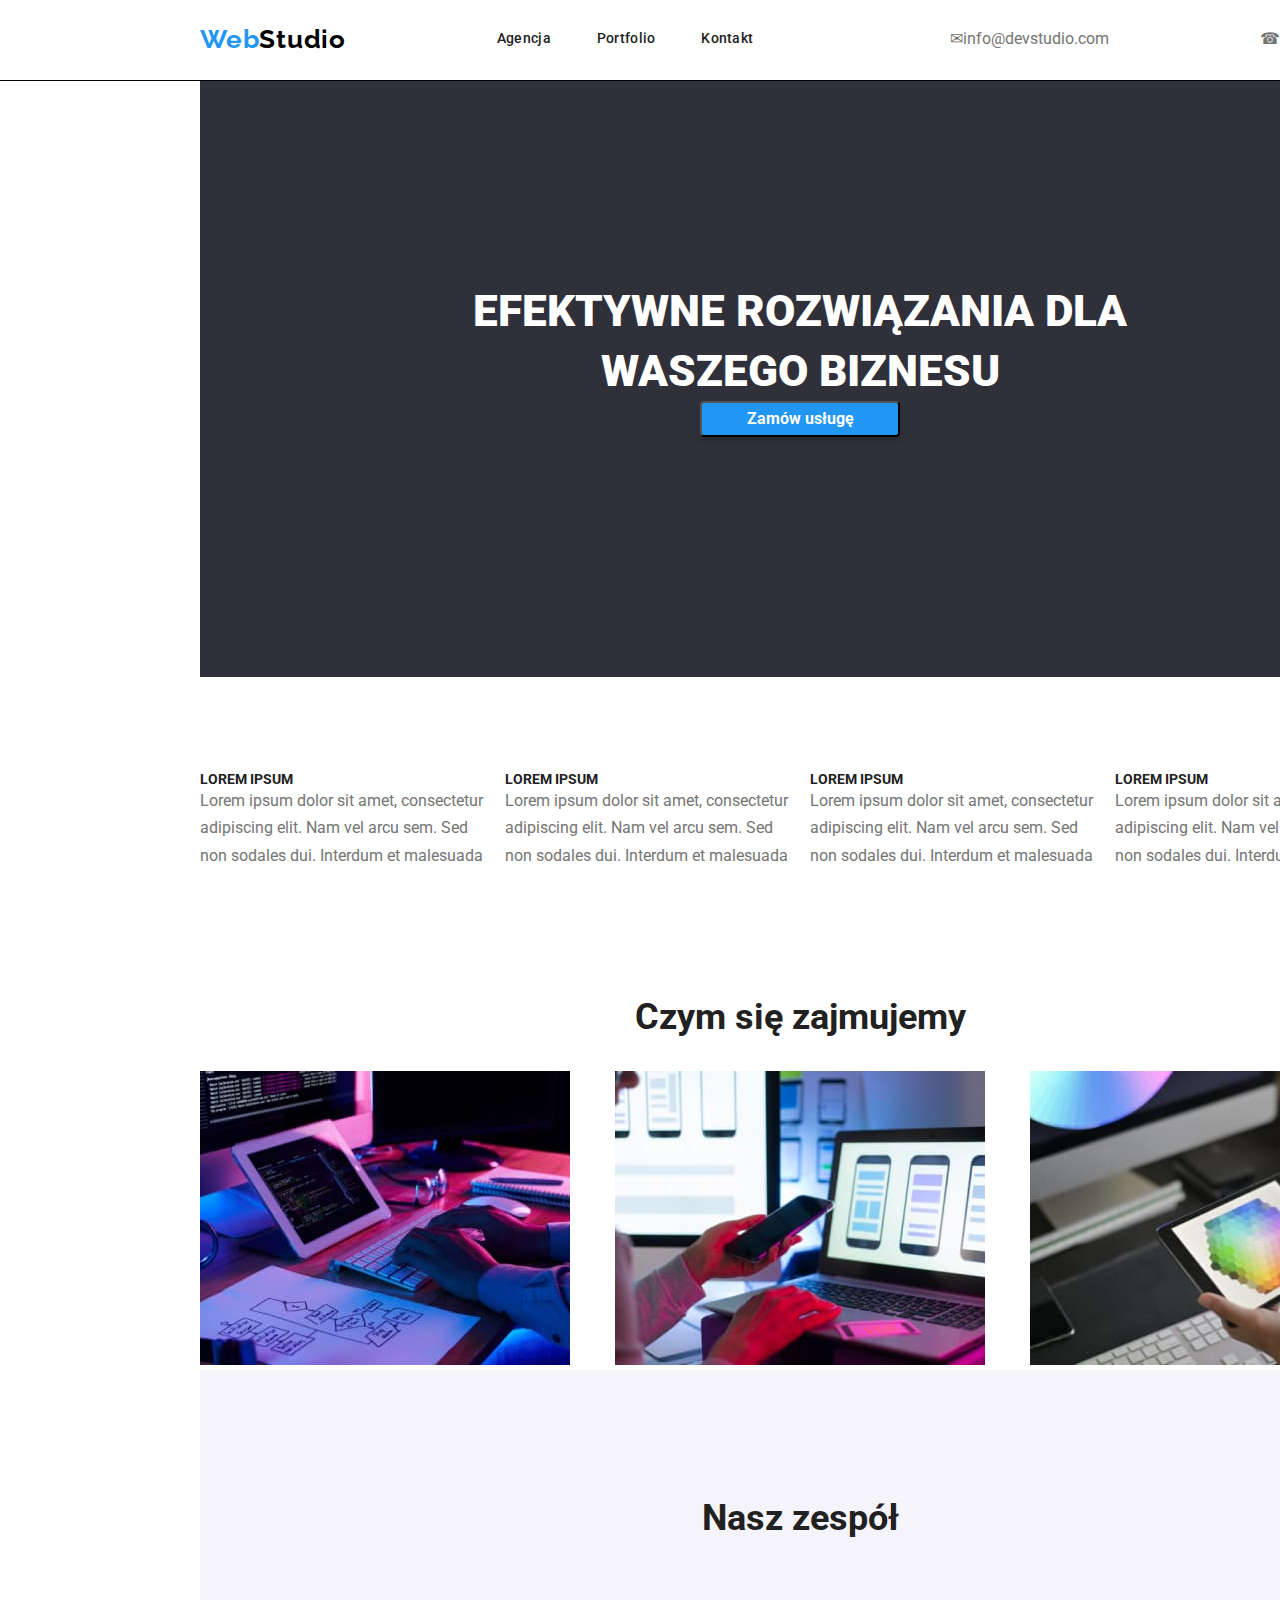
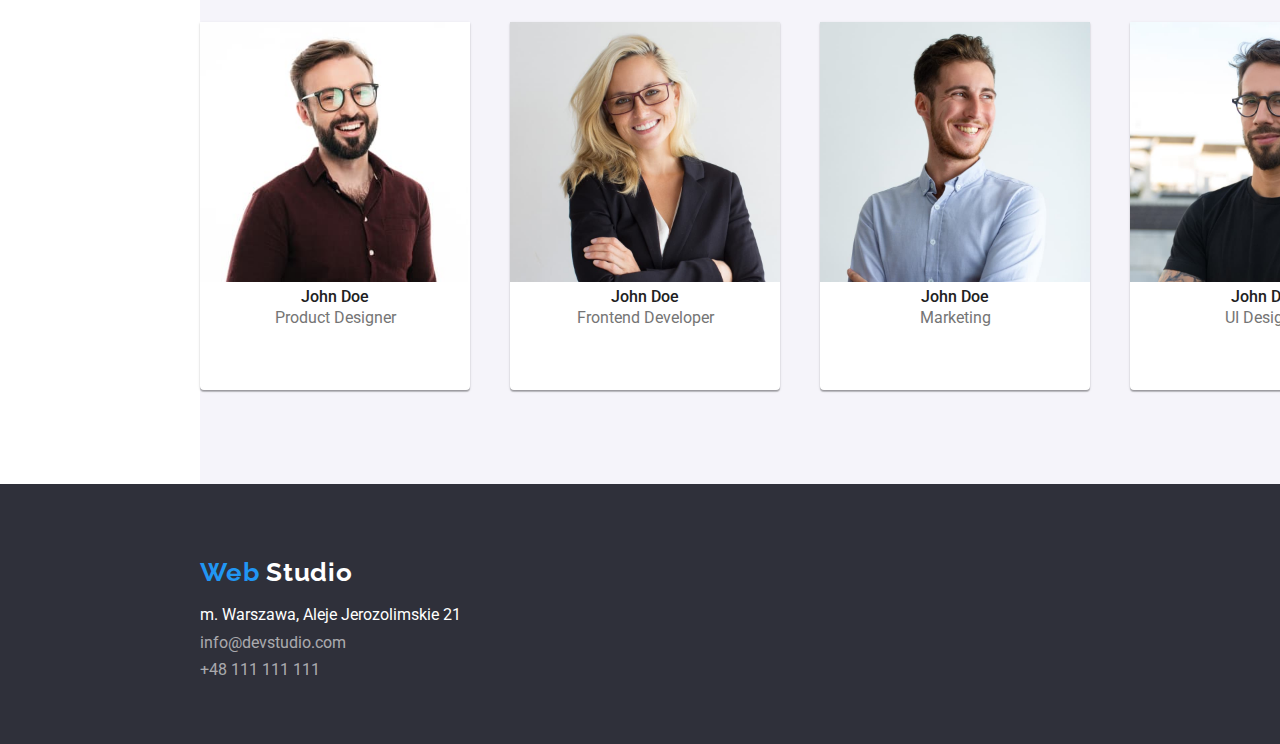
==== index.html @ b4005ed7 "Add files via upload" ====
<!DOCTYPE html>
<html lang="pl">
  <head>
    <meta charset="utf-8" />
    <title>Studio</title>
    <link rel="stylesheet" href="./css/modern-normalize.css" />
    <link rel="stylesheet" href="./css/styles2.css" />
    <link rel="preconnect" href="https://fonts.googleapis.com" />
    <link rel="preconnect" href="https://fonts.gstatic.com" crossorigin />
    <link
      href="https://fonts.googleapis.com/css2?family=Raleway:wght@700&family=Roboto:wght@400;500;700;900&display=swap"
      rel="stylesheet"
    />
  </head>
  <body>
    <header>
      <div class="header container">
        <ul>
          <li>
            <a class="logo" href="">Web<span>Studio</span></a>
          </li>
          <ul>
            <nav>
              <li><a href="">Agencja</a></li>
              <li><a href="./portfolio.html">Portfolio</a></li>
              <li><a href="">Kontakt</a></li>
            </nav>
          </ul>
          <li class="mailto">
            <a href="mailto:info@devstudio.com">&#9993;info@devstudio.com</a>
          </li>
          <li class="tel">
            <a href="tel:+48111111111">&#9742;+48 111 111 111</a>
          </li>
        </ul>
      </div>
    </header>

    <main>
      <div class="container">
        <section class="top-index">
          <h1 class="topic">EFEKTYWNE ROZWIĄZANIA DLA WASZEGO BIZNESU</h1>
          <button class="button" type="button">Zamów usługę</button>
        </section>

        <section class="text-info section">
          <ul>
            <li>
              <h2>LOREM IPSUM</h2>
              <p>
                Lorem ipsum dolor sit amet, consectetur adipiscing elit. Nam vel
                arcu sem. Sed non sodales dui. Interdum et malesuada
              </p>
            </li>
            <li>
              <h2>LOREM IPSUM</h2>
              <p>
                Lorem ipsum dolor sit amet, consectetur adipiscing elit. Nam vel
                arcu sem. Sed non sodales dui. Interdum et malesuada
              </p>
            </li>
            <li>
              <h2>LOREM IPSUM</h2>
              <p>
                Lorem ipsum dolor sit amet, consectetur adipiscing elit. Nam vel
                arcu sem. Sed non sodales dui. Interdum et malesuada
              </p>
            </li>
            <li>
              <h2>LOREM IPSUM</h2>
              <p>
                Lorem ipsum dolor sit amet, consectetur adipiscing elit. Nam vel
                arcu sem. Sed non sodales dui. Interdum et malesuada
              </p>
            </li>
          </ul>
        </section>

        <section class="occupation-index">
          <h2>Czym się zajmujemy</h2>
          <ul>
            <li>
              <img
                src="./images/background.jpg"
                alt="biurko z klawiatura"
                width="370"
                height="296"
              />
            </li>
            <li>
              <img
                src="./images/background2.jpg"
                alt="ekran z telefonem"
                width="370"
                height="296"
              />
            </li>
            <li>
              <img
                src="./images/tablet.jpg"
                alt="tablet"
                height="296"
                width="370"
              />
            </li>
          </ul>
        </section>
        <section class="team-index">
          <h2>Nasz zespół</h2>
          <ul>
            <li>
              <figure>
                <img
                  src="./images/productdesigner.jpg"
                  alt="productdesigner"
                  width="270"
                  height="260"
                />
                <figcaption>
                  <p class="name-index">John Doe</p>
                  <p class="job-index">Product Designer</p>
                </figcaption>
              </figure>
            </li>

            <li>
              <figure>
                <img
                  src="./images/developer.jpg"
                  alt="frontedndeveloper"
                  width="270"
                  height="260"
                />
                <figcaption>
                  <p class="name-index">John Doe</p>
                  <p class="job-index">Frontend Developer</p>
                </figcaption>
              </figure>
            </li>

            <li>
              <figure>
                <img
                  src="./images/marketing.jpg"
                  alt="marketing"
                  width="270"
                  height="260"
                />
                <figcaption>
                  <p class="name-index">John Doe</p>
                  <p class="job-index">Marketing</p>
                </figcaption>
              </figure>
            </li>

            <li>
              <figure>
                <img
                  src="./images/designer.jpg"
                  alt="designer"
                  width="270"
                  height="260"
                />
                <figcaption>
                  <p class="name-index">John Doe</p>
                  <p class="job-index">UI Designer</p>
                </figcaption>
              </figure>
            </li>
          </ul>
        </section>
      </div>
    </main>
    <footer>
      <div class="container footsy">
        <div class="logodown">
          <a href="">Web<span style="color: white"> Studio </span> </a>
        </div>
        <adress class="adressdown">
          m. Warszawa, Aleje Jerozolimskie 21
        </adress>
        <div class="mailto2">
          <a href="mailto:info@devstudio.com"> info@devstudio.com </a>
        </div>
        <div class="tele2">
          <a href="tel:+48111111111"> +48 111 111 111 </a>
        </div>

        <ul class="social">
          <li>
            <a href=""><img src="./images/iconmonstr-instagram-14-64.png" </a>
          </li>
          <li>
            <a href=""><img src="./images/iconmonstr-twitter-4-64.png" /> </a>
          </li>
          <li>
            <a href=""><img src="./images/iconmonstr-facebook-4-64.png" /> </a>
          </li>
          <li>
            <a href=""><img src="./images/iconmonstr-linkedin-3-64.png" /> </a>
          </li>
        </ul>
      </div>
    </footer>
  </body>
</html>
---- css/styles2.css ----
h1,
h2,
h3,
h4,
h5,
h6,
p,
ul,
figure {
	padding: 0;
	margin: 0;
}

body {
	width: 1600px;
	background-color: #ffffff;
	color: #212121;
	font-family: Roboto;
}

.container {
	width: 1200px;
	margin: auto;
}

header li,
ul {
	list-style: none;
	display: flex;
}
header nav {
	display: flex;
	align-items: center;
}
header a {
	text-decoration: none;
}

.footer a:hover {
	background-color: #2196f3;
}

header ul {
	justify-content: space-between;
}

header {
	padding: 24px 0px 25px;
	border-bottom: thin solid black;
}

.logo {
	font-family: Raleway;
	font-weight: 700;
	font-size: 26px;
	line-height: 1.19em;
	letter-spacing: 0.03em;
	color: #2196f3;
}
.logo:hover,
.logo span:hover {
	cursor: pointer;
}
.logo span {
	color: black;
}
header nav {
	font-weight: 500;
	font-size: 14px;
	line-height: 1.14em;
	letter-spacing: 0.02em;
}
header nav a:hover {
	background-color: #2196f3;
}
header nav a {
	color: rgba(31, 31, 31, 1);
	padding-right: 46px;
}

.mailto .tel {
	font-weight: 500;
	font-size: 14px;
	line-height: 1.14em;
	letter-spacing: 0.02em;
}

.mailto a,
.tel a {
	color: #757575;
	display: flex;
	align-items: center;
}

.mailto a:hover,
.tel a:hover {
	background-color: #2196f3;
	cursor: pointer;
}

.button:hover,
.button2:hover {
	background-color: #2196f3;
	cursor: pointer;
}

.top-index {
	background-color: #2f303a;
	padding: 200px 0px 240px;
	display: flex;
	flex-direction: column;
	align-items: center;
	text-align: center;
}

.top-index h1 {
	font-weight: 900;
	font-size: 44px;
	line-height: 1.364em;
	text-transform: uppercase;
	color: #ffffff;
}

.button {
	font-size: 16px;
	font-weight: 700;
	line-height: 1.875em;
	border-radius: 4px;
	background-color: #2196f3;
	box-shadow: 0px 4px 4px rgba(0, 0, 0, 0.15);
	color: #ffffff;
	line-height: 1.875em;
	align-items: center;
	text-align: center;
	width: 200px;
}

.text-info {
	display: flex;
	justify-content: space-around;
}

.text-info h2 {
	font-weight: 700;
	font-size: 14px;
	line-height: 1.143em;
	text-transform: uppercase;
	color: #212121;
}
.text-info p {
	color: #757575;
	line-height: 1.716em;
	width: 290px;
	margin-right: 15px;
}

.section {
	padding: 94px 0px;
}

.occupation-index ul {
	display: flex;
	flex-direction: row;
	justify-content: space-between;
}
.occupation-index h2 {
	font-weight: 700;
	font-size: 36px;
	line-height: 3em;
	text-align: center;
	color: #212121;
}
.occupation-index img {
	width: 370px;
	height: 294px;
}

.team-index {
	text-align: center;
	background: #f5f4fa;
	padding-bottom: 94px;
}

.team-index h2 {
	padding-top: 94px;
	padding-bottom: 50px;
	font-weight: 700;
	font-size: 36px;
	line-height: 3em;
	color: #212121;
}
.team-index img {
	width: 270px;
	height: 260px;
	border-radius: 0px;
}

.team-index ul {
	display: flex;
	flex-direction: row;
	justify-content: space-between;
}

.team-index figure {
	background: #ffffff;
	box-shadow: 0px 1px 3px rgba(0, 0, 0, 0.12), 0px 1px 1px rgba(0, 0, 0, 0.14),
		0px 2px 1px rgba(0, 0, 0, 0.2);
	border-radius: 0px 0px 4px 4px;
	height: 368px;
}

.name-index {
	font-weight: 500;
	font-size: 16px;
	line-height: 1.357em;
	text-align: center;
	color: #212121;
}
.job-index {
	font-size: 16px;
	line-height: 1.188em;
	text-align: center;
	color: #757575;
}

footer {
	background-color: #2f303a;
	padding: 60px 0px;
}
.logodown a {
	color: #2196f3;
	font-family: Raleway;
	font-weight: 700;
	font-size: 26px;
	line-height: 2.214em;
	letter-spacing: 0.03em;
	text-decoration: none;
}

.mailto2 a {
	color: rgba(255, 255, 255, 0.6);
	text-decoration: none;
	line-height: 1.714em;
}

.tele2 a {
	color: rgba(255, 255, 255, 0.6);
	text-decoration: none;
	line-height: 1.714em;
}
.adressdown {
	color: white;
	line-height: 1.714em;
}
.social img {
	width: 46px;
	height: 46px;
}
footer h2 {
	font-weight: 700;
	font-size: 14px;
	line-height: 1.14em;
	letter-spacing: 0.03em;
	text-transform: uppercase;
	color: #ffffff;
}

footer ul {
	display: none;
}

.button2 {
	border-radius: 4px;
	background: #f5f4fa;
	margin-right: 8px;
	font-weight: 500;
	font-size: 16px;
	line-height: 1.625em;
	text-align: center;
	letter-spacing: 0.03em;
	color: rgba(38, 38, 38, 1);
	border: none;
	padding: 6px 22px;
}

.menu {
	justify-content: center;
	padding: 94px 0px 50px;
}

.card-set {
	display: flex;
	flex-wrap: wrap;

	justify-content: space-around;
}

a {
	text-decoration: none;
}

.titles {
	font-weight: 700;
	font-size: 18px;
	letter-spacing: 0.06em;
}
.titles a {
	color: #212121;
}
.description {
	font-size: 16px;
	line-height: 1.375em;
	letter-spacing: 0, 03em;
}
.description a {
	color: #757575;
}
.card-set figure {
	width: 370px;
	height: 404px;
	background: #ffffff;
	border: 1px solid rgba(238, 238, 238, 1);
	box-shadow: 0px 1px 1px rgba(0, 0, 0, 0.12), 0px 4px 4px rgba(0, 0, 0, 0.06),
		1px 4px 6px rgba(0, 0, 0, 0.16);
	margin-bottom: 30px;
}

.card-set img {
	width: 370px;
	height: 294px;
}

.card-set figcaption {
	padding: 20px 24px;
}

.topic {
	width: 696px;
}
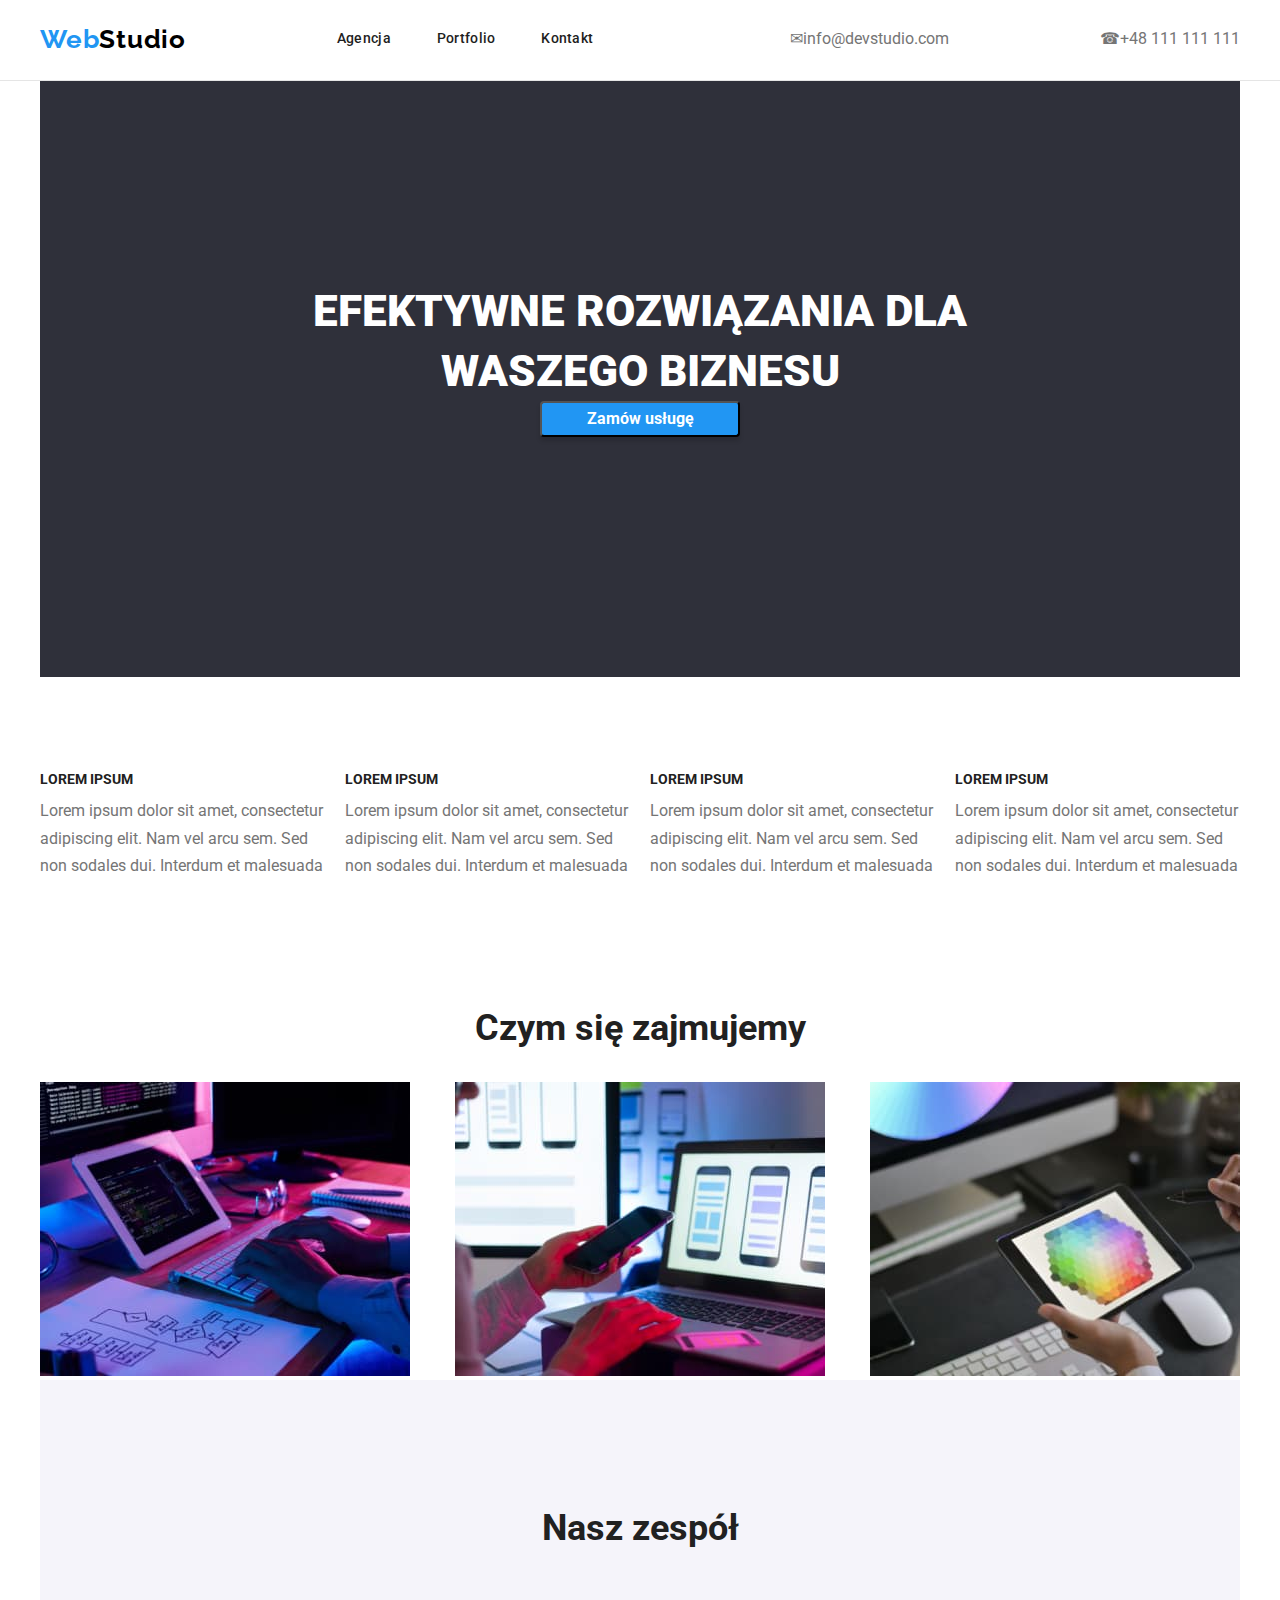
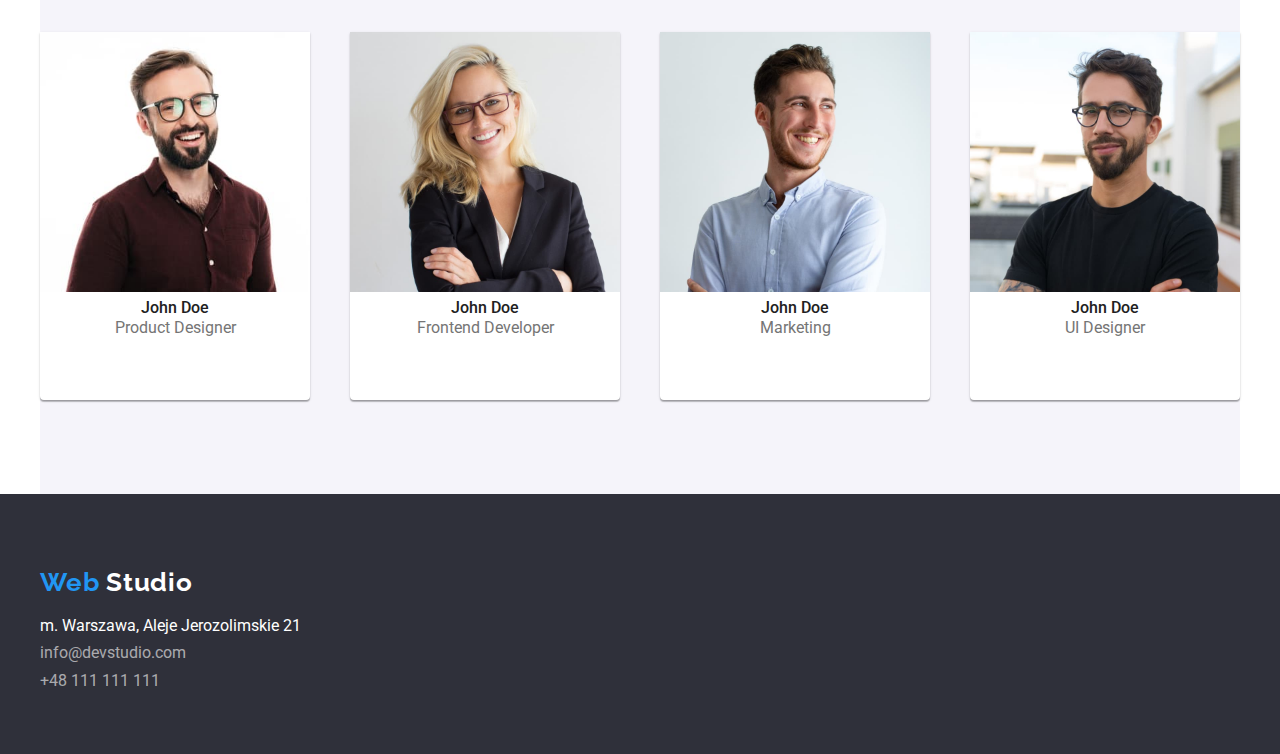
==== commit 0e3e973c: "update hw3" ====
--- a/index.html
+++ b/index.html
@@ -42,7 +42,9 @@
           <h1 class="topic">EFEKTYWNE ROZWIĄZANIA DLA WASZEGO BIZNESU</h1>
           <button class="button" type="button">Zamów usługę</button>
         </section>
-
+      </div>
+
+      <div class="container">
         <section class="text-info section">
           <ul>
             <li>
@@ -75,7 +77,9 @@
             </li>
           </ul>
         </section>
-
+      </div>
+
+      <div class="container">
         <section class="occupation-index">
           <h2>Czym się zajmujemy</h2>
           <ul>
@@ -105,7 +109,10 @@
             </li>
           </ul>
         </section>
-        <section class="team-index">
+      </div>
+
+      <div class="container">
+        <section class="container team-index">
           <h2>Nasz zespół</h2>
           <ul>
             <li>
--- a/css/styles2.css
+++ b/css/styles2.css
@@ -7,333 +7,333 @@
 p,
 ul,
 figure {
-	padding: 0;
-	margin: 0;
+  padding: 0;
+  margin: 0;
 }
 
 body {
-	width: 1600px;
-	background-color: #ffffff;
-	color: #212121;
-	font-family: Roboto;
+  max-width:1600px;
+  background-color: #ffffff;
+  color: #212121;
+  font-family: Roboto;
 }
 
 .container {
-	width: 1200px;
-	margin: auto;
+  max-width:1200px;
+  margin: auto;
 }
 
 header li,
 ul {
-	list-style: none;
-	display: flex;
+  list-style: none;
+  display: flex;
 }
 header nav {
-	display: flex;
-	align-items: center;
+  display: flex;
+  align-items: center;
 }
 header a {
-	text-decoration: none;
+  text-decoration: none;
 }
 
 .footer a:hover {
-	background-color: #2196f3;
+  background-color: #2196f3;
 }
 
 header ul {
-	justify-content: space-between;
+  justify-content: space-between;
 }
 
 header {
-	padding: 24px 0px 25px;
-	border-bottom: thin solid black;
+  padding: 24px 0px 25px;
+  border-bottom: thin solid #e5e5e5;
 }
 
 .logo {
-	font-family: Raleway;
-	font-weight: 700;
-	font-size: 26px;
-	line-height: 1.19em;
-	letter-spacing: 0.03em;
-	color: #2196f3;
+  font-family: Raleway;
+  font-weight: 700;
+  font-size: 26px;
+  line-height: 1.19em;
+  letter-spacing: 0.03em;
+  color: #2196f3;
 }
 .logo:hover,
 .logo span:hover {
-	cursor: pointer;
+  cursor: pointer;
 }
 .logo span {
-	color: black;
+  color: black;
 }
 header nav {
-	font-weight: 500;
-	font-size: 14px;
-	line-height: 1.14em;
-	letter-spacing: 0.02em;
+  font-weight: 500;
+  font-size: 14px;
+  line-height: 1.14em;
+  letter-spacing: 0.02em;
 }
 header nav a:hover {
-	background-color: #2196f3;
+  color: #2196f3;
 }
 header nav a {
-	color: rgba(31, 31, 31, 1);
-	padding-right: 46px;
+  color: rgba(31, 31, 31, 1);
+  padding-right: 46px;
 }
 
 .mailto .tel {
-	font-weight: 500;
-	font-size: 14px;
-	line-height: 1.14em;
-	letter-spacing: 0.02em;
+  font-weight: 500;
+  font-size: 14px;
+  line-height: 1.14em;
+  letter-spacing: 0.02em;
 }
 
 .mailto a,
 .tel a {
-	color: #757575;
-	display: flex;
-	align-items: center;
+  color: #757575;
+  display: flex;
+  align-items: center;
 }
 
 .mailto a:hover,
 .tel a:hover {
-	background-color: #2196f3;
-	cursor: pointer;
+  color: #2196f3;
+  cursor: pointer;
 }
 
 .button:hover,
 .button2:hover {
-	background-color: #2196f3;
-	cursor: pointer;
+  background-color: #2196f3;
+  cursor: pointer;
+  color: #ffffff;
 }
 
 .top-index {
-	background-color: #2f303a;
-	padding: 200px 0px 240px;
-	display: flex;
-	flex-direction: column;
-	align-items: center;
-	text-align: center;
+  background-color: #2f303a;
+  padding: 200px 0px 240px;
+  display: flex;
+  flex-direction: column;
+  align-items: center;
+  text-align: center;
 }
 
 .top-index h1 {
-	font-weight: 900;
-	font-size: 44px;
-	line-height: 1.364em;
-	text-transform: uppercase;
-	color: #ffffff;
+  font-weight: 900;
+  font-size: 44px;
+  line-height: 1.364em;
+  text-transform: uppercase;
+  color: #ffffff;
 }
 
 .button {
-	font-size: 16px;
-	font-weight: 700;
-	line-height: 1.875em;
-	border-radius: 4px;
-	background-color: #2196f3;
-	box-shadow: 0px 4px 4px rgba(0, 0, 0, 0.15);
-	color: #ffffff;
-	line-height: 1.875em;
-	align-items: center;
-	text-align: center;
-	width: 200px;
+  font-size: 16px;
+  font-weight: 700;
+  line-height: 1.875em;
+  border-radius: 4px;
+  background-color: #2196f3;
+  box-shadow: 0px 4px 4px rgba(0, 0, 0, 0.15);
+  color: #ffffff;
+  line-height: 1.875em;
+  align-items: center;
+  text-align: center;
+  width: 200px;
 }
 
 .text-info {
-	display: flex;
-	justify-content: space-around;
+  display: flex;
+  justify-content:space-between;
 }
 
 .text-info h2 {
-	font-weight: 700;
-	font-size: 14px;
-	line-height: 1.143em;
-	text-transform: uppercase;
-	color: #212121;
+  font-weight: 700;
+  font-size: 14px;
+  line-height: 1.172em;
+  text-transform: uppercase;
+  color: #212121;
+  padding-bottom: 10px;
 }
 .text-info p {
-	color: #757575;
-	line-height: 1.716em;
-	width: 290px;
-	margin-right: 15px;
+  color: #757575;
+  line-height: 1.716em;
+  width: 290px;
+  margin-right: 15px;
 }
 
 .section {
-	padding: 94px 0px;
+  padding: 94px 0px;
 }
 
 .occupation-index ul {
-	display: flex;
-	flex-direction: row;
-	justify-content: space-between;
+  display: flex;
+  flex-direction: row;
+  justify-content: space-between;
 }
 .occupation-index h2 {
-	font-weight: 700;
-	font-size: 36px;
-	line-height: 3em;
-	text-align: center;
-	color: #212121;
+  font-weight: 700;
+  font-size: 36px;
+  line-height: 3em;
+  text-align: center;
+  color: #212121;
 }
 .occupation-index img {
-	width: 370px;
-	height: 294px;
+  width: 370px;
+  height: 294px;
 }
 
 .team-index {
-	text-align: center;
-	background: #f5f4fa;
-	padding-bottom: 94px;
+  text-align: center;
+  background: #f5f4fa;
+  padding-bottom: 94px;
 }
 
 .team-index h2 {
-	padding-top: 94px;
-	padding-bottom: 50px;
-	font-weight: 700;
-	font-size: 36px;
-	line-height: 3em;
-	color: #212121;
+  padding-top: 94px;
+  padding-bottom: 50px;
+  font-weight: 700;
+  font-size: 36px;
+  line-height: 3em;
+  color: #212121;
 }
 .team-index img {
-	width: 270px;
-	height: 260px;
-	border-radius: 0px;
+  width: 270px;
+  height: 260px;
+  border-radius: 0px;
 }
 
 .team-index ul {
-	display: flex;
-	flex-direction: row;
-	justify-content: space-between;
+  display: flex;
+  flex-direction: row;
+  justify-content: space-between;
 }
 
 .team-index figure {
-	background: #ffffff;
-	box-shadow: 0px 1px 3px rgba(0, 0, 0, 0.12), 0px 1px 1px rgba(0, 0, 0, 0.14),
-		0px 2px 1px rgba(0, 0, 0, 0.2);
-	border-radius: 0px 0px 4px 4px;
-	height: 368px;
+  background: #ffffff;
+  box-shadow: 0px 1px 3px rgba(0, 0, 0, 0.12), 0px 1px 1px rgba(0, 0, 0, 0.14),
+    0px 2px 1px rgba(0, 0, 0, 0.2);
+  border-radius: 0px 0px 4px 4px;
+  height: 368px;
 }
 
 .name-index {
-	font-weight: 500;
-	font-size: 16px;
-	line-height: 1.357em;
-	text-align: center;
-	color: #212121;
+  font-weight: 500;
+  font-size: 16px;
+  line-height: 1.357em;
+  text-align: center;
+  color: #212121;
 }
 .job-index {
-	font-size: 16px;
-	line-height: 1.188em;
-	text-align: center;
-	color: #757575;
+  font-size: 16px;
+  line-height: 1.188em;
+  text-align: center;
+  color: #757575;
 }
 
 footer {
-	background-color: #2f303a;
-	padding: 60px 0px;
+  background-color: #2f303a;
+  padding: 60px 0px;
 }
 .logodown a {
-	color: #2196f3;
-	font-family: Raleway;
-	font-weight: 700;
-	font-size: 26px;
-	line-height: 2.214em;
-	letter-spacing: 0.03em;
-	text-decoration: none;
+  color: #2196f3;
+  font-family: Raleway;
+  font-weight: 700;
+  font-size: 26px;
+  line-height: 2.214em;
+  letter-spacing: 0.03em;
+  text-decoration: none;
 }
 
 .mailto2 a {
-	color: rgba(255, 255, 255, 0.6);
-	text-decoration: none;
-	line-height: 1.714em;
+  color: rgba(255, 255, 255, 0.6);
+  text-decoration: none;
+  line-height: 1.714em;
 }
 
 .tele2 a {
-	color: rgba(255, 255, 255, 0.6);
-	text-decoration: none;
-	line-height: 1.714em;
+  color: rgba(255, 255, 255, 0.6);
+  text-decoration: none;
+  line-height: 1.714em;
 }
 .adressdown {
-	color: white;
-	line-height: 1.714em;
+  color: white;
+  line-height: 1.714em;
 }
 .social img {
-	width: 46px;
-	height: 46px;
+  width: 46px;
+  height: 46px;
 }
 footer h2 {
-	font-weight: 700;
-	font-size: 14px;
-	line-height: 1.14em;
-	letter-spacing: 0.03em;
-	text-transform: uppercase;
-	color: #ffffff;
+  font-weight: 700;
+  font-size: 14px;
+  line-height: 1.14em;
+  letter-spacing: 0.03em;
+  text-transform: uppercase;
+  color: #ffffff;
 }
 
 footer ul {
-	display: none;
+  display: none;
 }
 
 .button2 {
-	border-radius: 4px;
-	background: #f5f4fa;
-	margin-right: 8px;
-	font-weight: 500;
-	font-size: 16px;
-	line-height: 1.625em;
-	text-align: center;
-	letter-spacing: 0.03em;
-	color: rgba(38, 38, 38, 1);
-	border: none;
-	padding: 6px 22px;
+  border-radius: 4px;
+  background: #f5f4fa;
+  margin-right: 8px;
+  font-weight: 500;
+  font-size: 16px;
+  line-height: 1.625em;
+  text-align: center;
+  letter-spacing: 0.03em;
+  color: rgba(38, 38, 38, 1);
+  border: none;
+  padding: 6px 22px;
 }
 
 .menu {
-	justify-content: center;
-	padding: 94px 0px 50px;
+  justify-content: center;
+  padding: 94px 0px 50px;
 }
 
 .card-set {
-	display: flex;
-	flex-wrap: wrap;
-
-	justify-content: space-around;
+  display: flex;
+  flex-wrap: wrap;
+
+  justify-content: space-around;
 }
 
 a {
-	text-decoration: none;
+  text-decoration: none;
 }
 
 .titles {
-	font-weight: 700;
-	font-size: 18px;
-	letter-spacing: 0.06em;
+  font-weight: 700;
+  font-size: 18px;
+  letter-spacing: 0.06em;
 }
 .titles a {
-	color: #212121;
+  color: #212121;
 }
 .description {
-	font-size: 16px;
-	line-height: 1.375em;
-	letter-spacing: 0, 03em;
+  font-size: 16px;
+  line-height: 1.375em;
+  letter-spacing: 0, 03em;
 }
 .description a {
-	color: #757575;
+  color: #757575;
 }
 .card-set figure {
-	width: 370px;
-	height: 404px;
-	background: #ffffff;
-	border: 1px solid rgba(238, 238, 238, 1);
-	box-shadow: 0px 1px 1px rgba(0, 0, 0, 0.12), 0px 4px 4px rgba(0, 0, 0, 0.06),
-		1px 4px 6px rgba(0, 0, 0, 0.16);
-	margin-bottom: 30px;
+  width: 370px;
+  height: 404px;
+  background: #ffffff;
+  border: 1px solid rgba(238, 238, 238, 1);
+  margin-bottom: 30px;
 }
 
 .card-set img {
-	width: 370px;
-	height: 294px;
+  width: 370px;
+  height: 294px;
 }
 
 .card-set figcaption {
-	padding: 20px 24px;
+  padding: 20px 24px;
 }
 
 .topic {
-	width: 696px;
-}
+  width: 696px;
+}
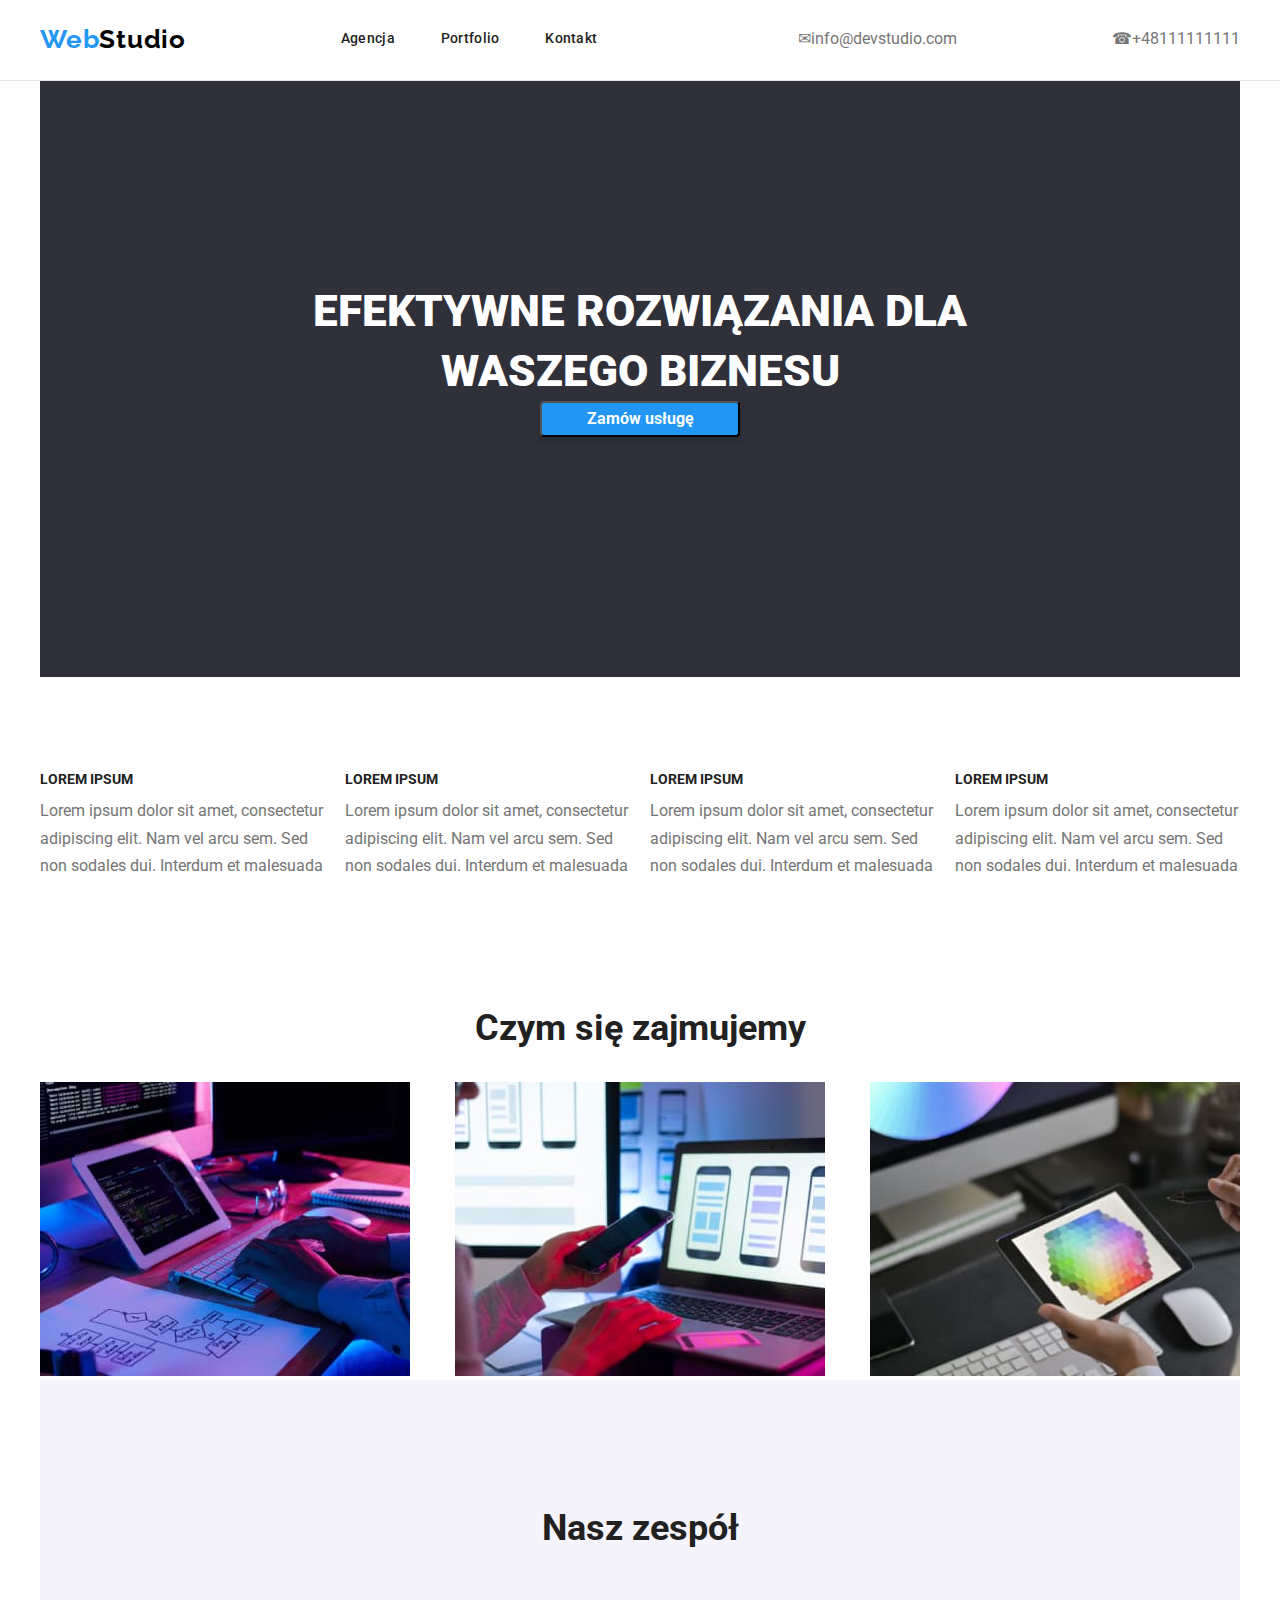
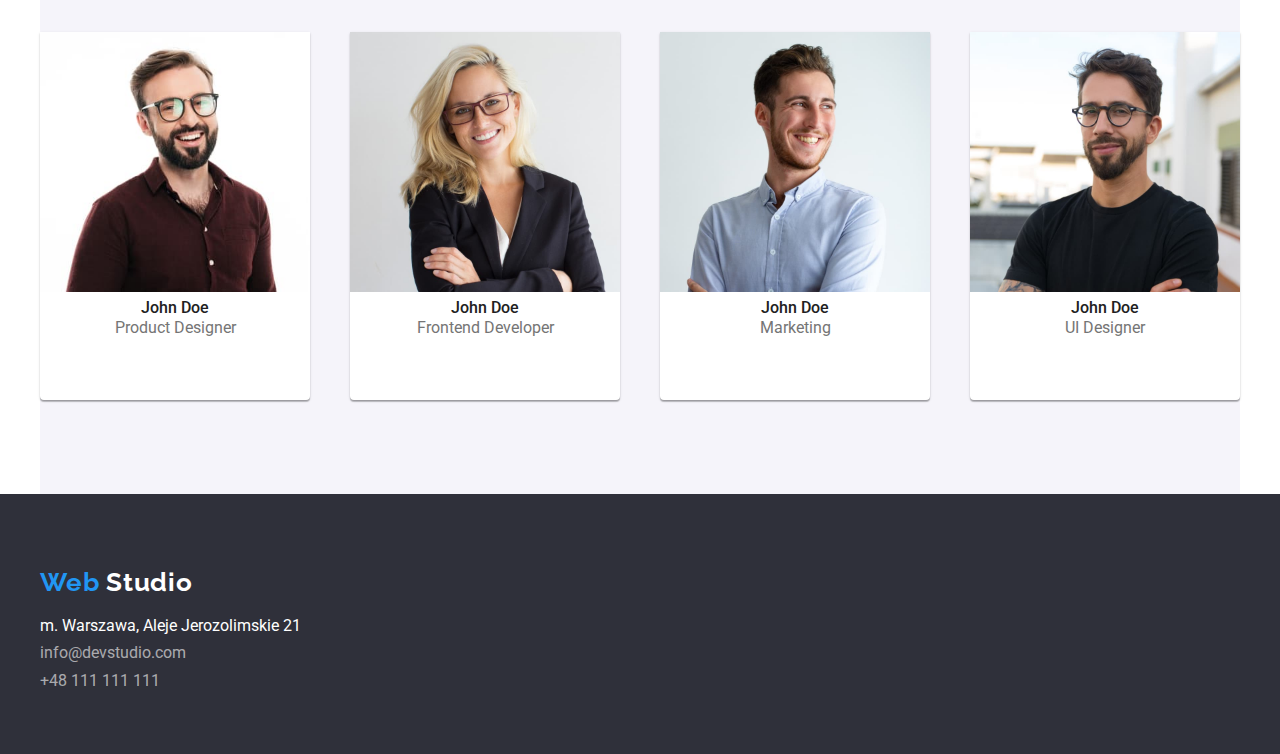
==== commit d85ab23b: "update hw3" ====
--- a/index.html
+++ b/index.html
@@ -30,7 +30,7 @@
             <a href="mailto:info@devstudio.com">&#9993;info@devstudio.com</a>
           </li>
           <li class="tel">
-            <a href="tel:+48111111111">&#9742;+48 111 111 111</a>
+            <a href="tel:+48111111111">&#9742;+48111111111</a>
           </li>
         </ul>
       </div>
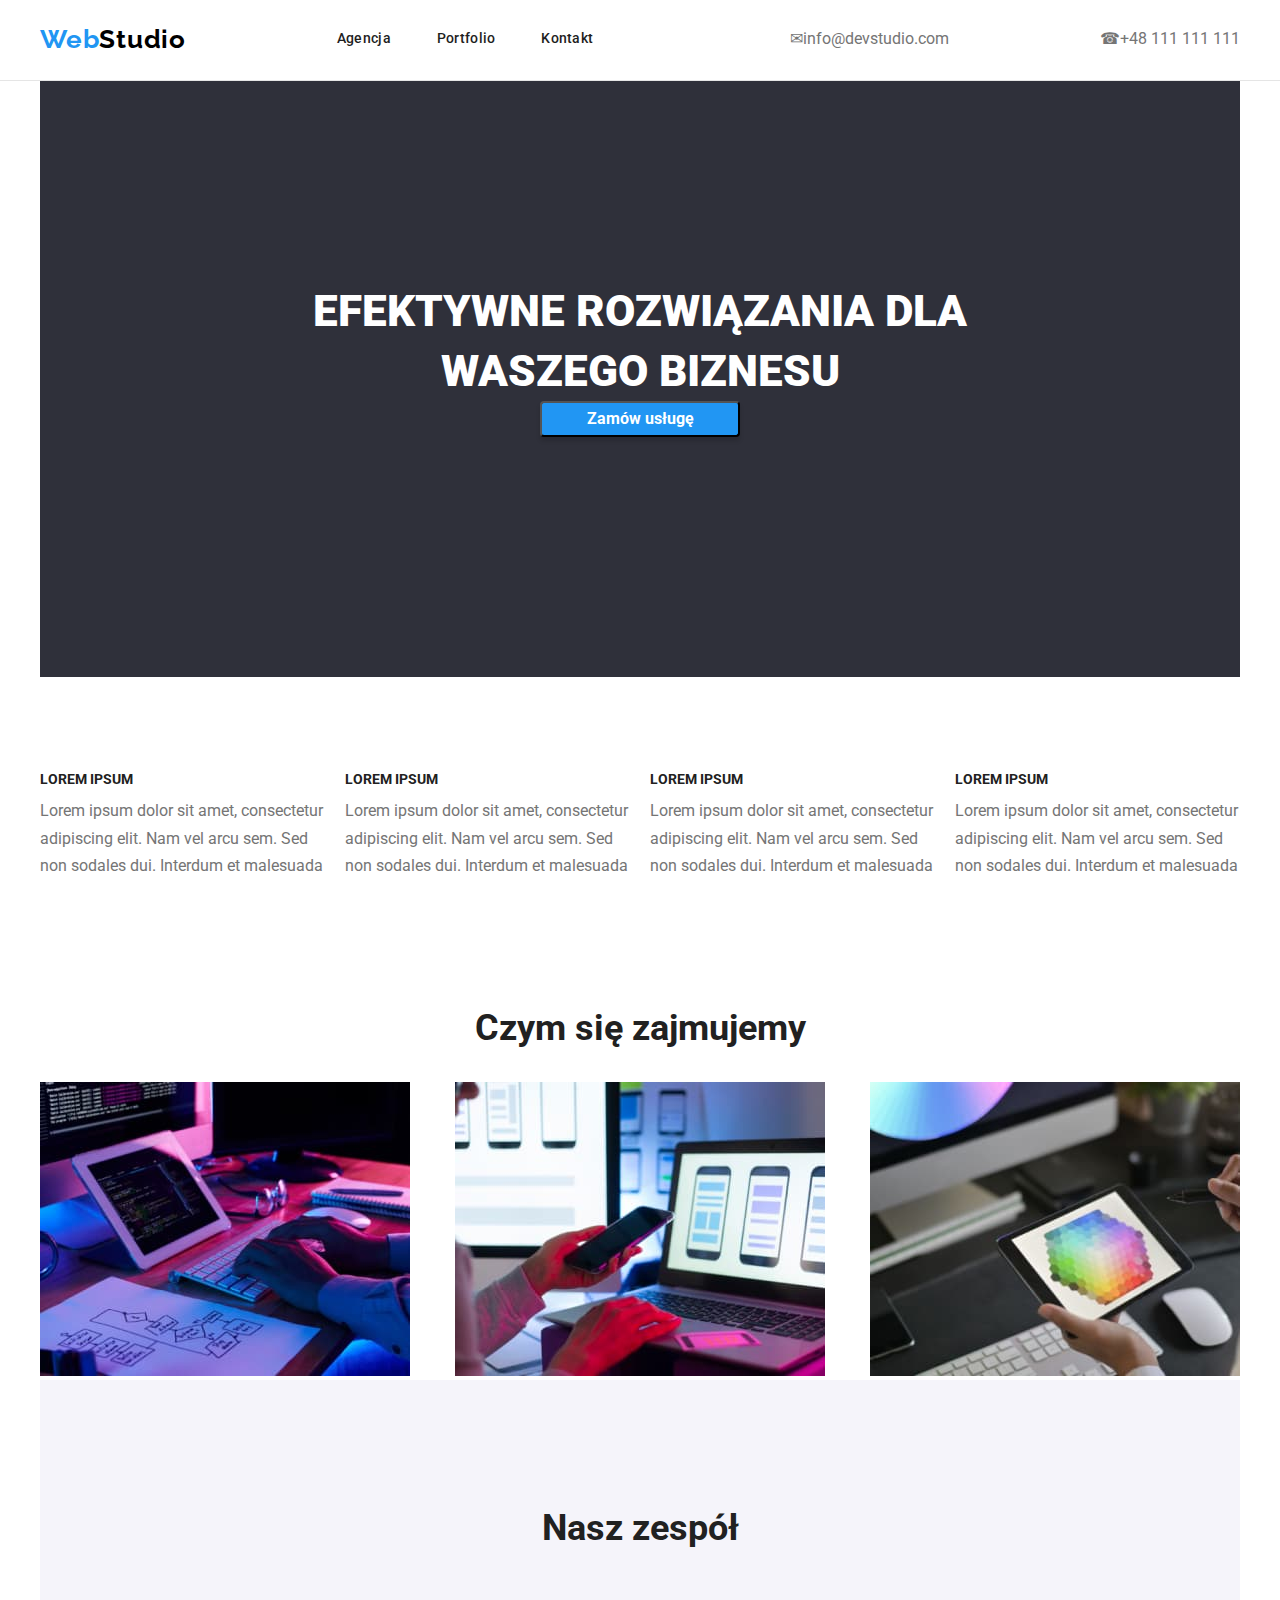
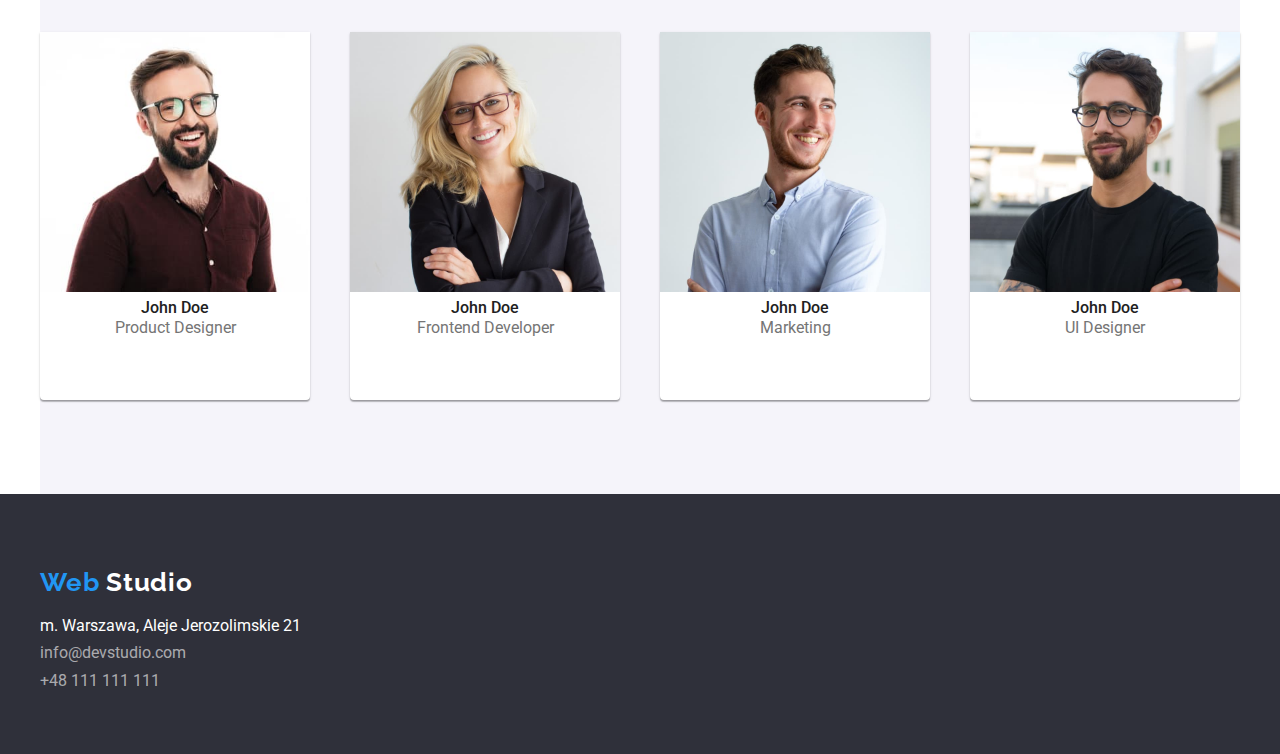
==== commit 34d35e89: "update hw3" ====
--- a/index.html
+++ b/index.html
@@ -30,7 +30,7 @@
             <a href="mailto:info@devstudio.com">&#9993;info@devstudio.com</a>
           </li>
           <li class="tel">
-            <a href="tel:+48111111111">&#9742;+48111111111</a>
+            <a href="tel:+48111111111">&#9742;+48 111 111 111</a>
           </li>
         </ul>
       </div>
--- a/css/styles2.css
+++ b/css/styles2.css
@@ -12,14 +12,14 @@
 }
 
 body {
-  max-width:1600px;
+  max-width: 1600px;
   background-color: #ffffff;
   color: #212121;
   font-family: Roboto;
 }
 
 .container {
-  max-width:1200px;
+  max-width: 1200px;
   margin: auto;
 }
 
@@ -138,7 +138,7 @@
 
 .text-info {
   display: flex;
-  justify-content:space-between;
+  justify-content: space-between;
 }
 
 .text-info h2 {
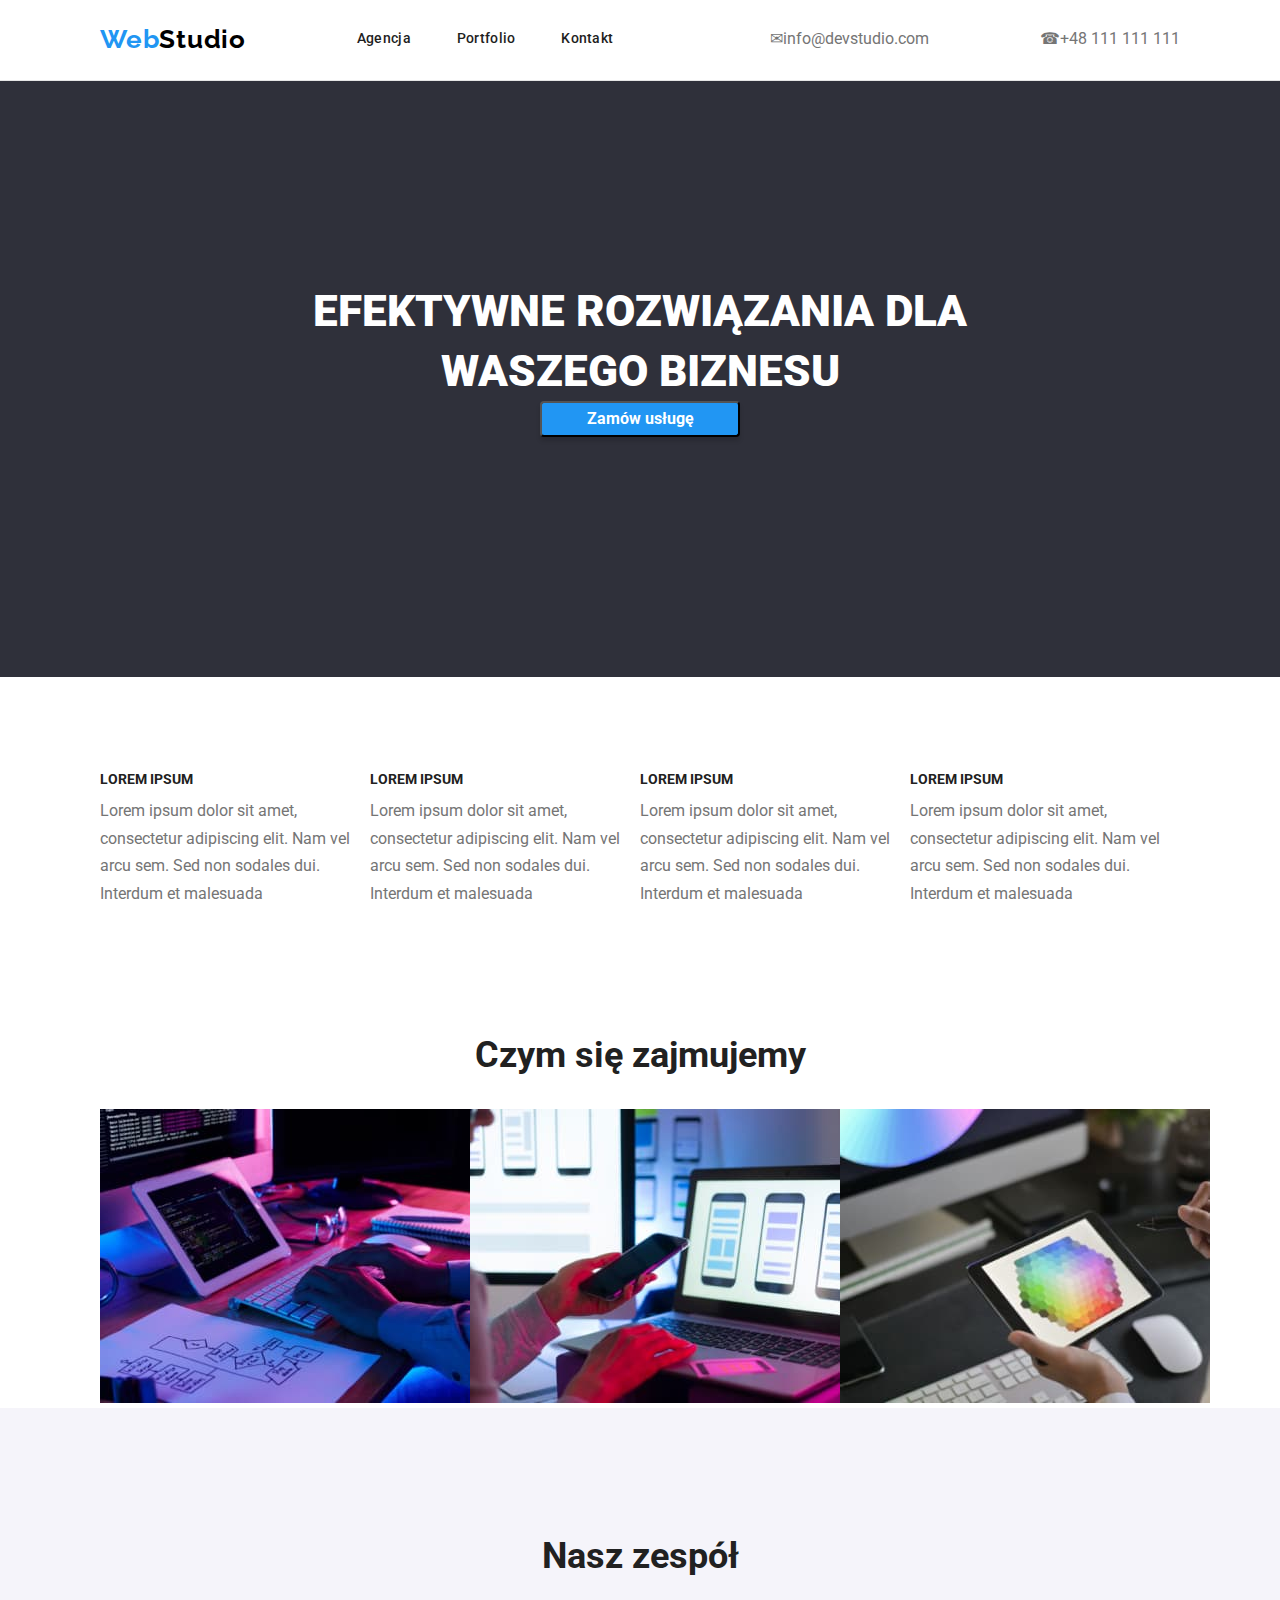
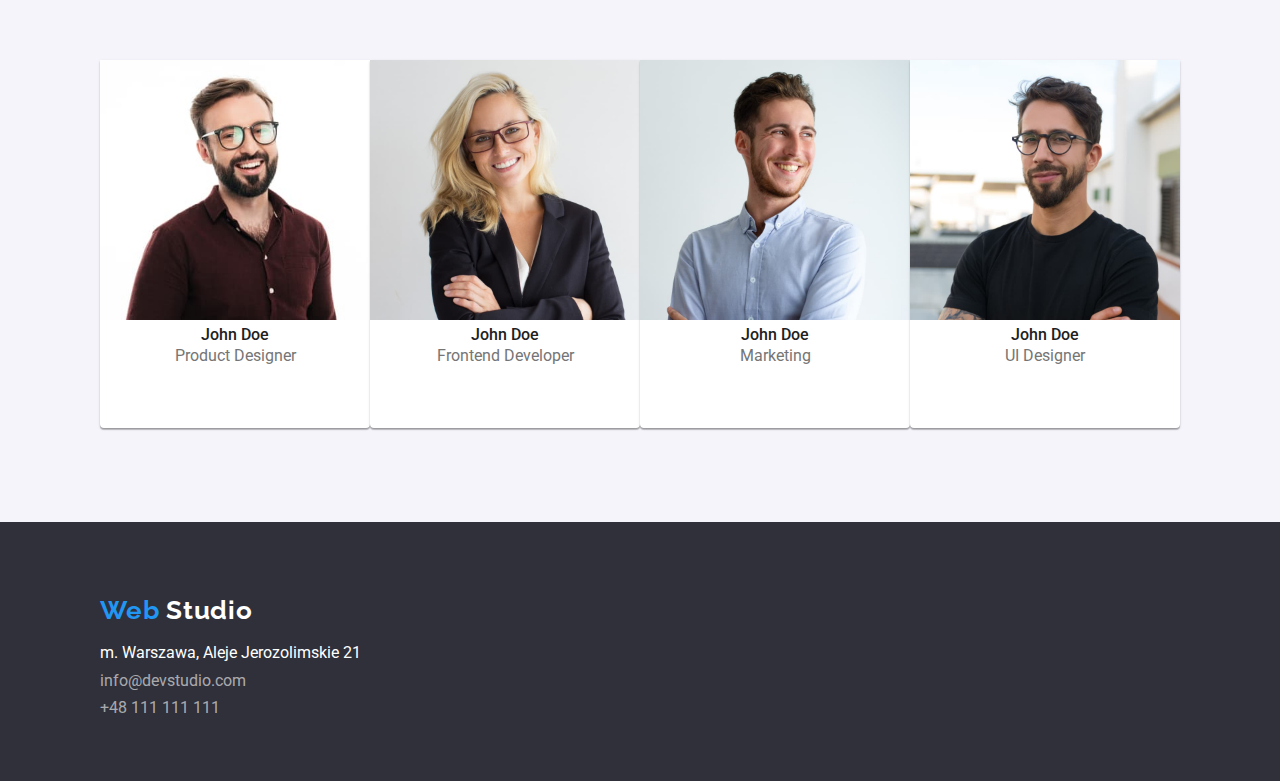
==== commit 5e48752e: "update hw3" ====
--- a/index.html
+++ b/index.html
@@ -37,50 +37,50 @@
     </header>
 
     <main>
-      <div class="container">
-        <section class="top-index">
+      <section class="top-index">
+        <div class="container">
           <h1 class="topic">EFEKTYWNE ROZWIĄZANIA DLA WASZEGO BIZNESU</h1>
           <button class="button" type="button">Zamów usługę</button>
-        </section>
-      </div>
-
-      <div class="container">
-        <section class="text-info section">
-          <ul>
-            <li>
-              <h2>LOREM IPSUM</h2>
-              <p>
-                Lorem ipsum dolor sit amet, consectetur adipiscing elit. Nam vel
-                arcu sem. Sed non sodales dui. Interdum et malesuada
-              </p>
-            </li>
-            <li>
-              <h2>LOREM IPSUM</h2>
-              <p>
-                Lorem ipsum dolor sit amet, consectetur adipiscing elit. Nam vel
-                arcu sem. Sed non sodales dui. Interdum et malesuada
-              </p>
-            </li>
-            <li>
-              <h2>LOREM IPSUM</h2>
-              <p>
-                Lorem ipsum dolor sit amet, consectetur adipiscing elit. Nam vel
-                arcu sem. Sed non sodales dui. Interdum et malesuada
-              </p>
-            </li>
-            <li>
-              <h2>LOREM IPSUM</h2>
-              <p>
-                Lorem ipsum dolor sit amet, consectetur adipiscing elit. Nam vel
-                arcu sem. Sed non sodales dui. Interdum et malesuada
-              </p>
-            </li>
-          </ul>
-        </section>
-      </div>
-
-      <div class="container">
-        <section class="occupation-index">
+        </div>
+      </section>
+
+      <section class="text-info section">
+        <div class="container">
+          <ul class="text-infoset">
+            <li>
+              <h2>LOREM IPSUM</h2>
+              <p>
+                Lorem ipsum dolor sit amet, consectetur adipiscing elit. Nam vel
+                arcu sem. Sed non sodales dui. Interdum et malesuada
+              </p>
+            </li>
+            <li>
+              <h2>LOREM IPSUM</h2>
+              <p>
+                Lorem ipsum dolor sit amet, consectetur adipiscing elit. Nam vel
+                arcu sem. Sed non sodales dui. Interdum et malesuada
+              </p>
+            </li>
+            <li>
+              <h2>LOREM IPSUM</h2>
+              <p>
+                Lorem ipsum dolor sit amet, consectetur adipiscing elit. Nam vel
+                arcu sem. Sed non sodales dui. Interdum et malesuada
+              </p>
+            </li>
+            <li>
+              <h2>LOREM IPSUM</h2>
+              <p>
+                Lorem ipsum dolor sit amet, consectetur adipiscing elit. Nam vel
+                arcu sem. Sed non sodales dui. Interdum et malesuada
+              </p>
+            </li>
+          </ul>
+        </div>
+      </section>
+
+      <section class="occupation-index">
+        <div class="container">
           <h2>Czym się zajmujemy</h2>
           <ul>
             <li>
@@ -108,11 +108,11 @@
               />
             </li>
           </ul>
-        </section>
-      </div>
-
-      <div class="container">
-        <section class="container team-index">
+        </div>
+      </section>
+
+      <section class="container team-index">
+        <div>
           <h2>Nasz zespół</h2>
           <ul>
             <li>
@@ -175,9 +175,10 @@
               </figure>
             </li>
           </ul>
-        </section>
-      </div>
+        </div>
+      </section>
     </main>
+
     <footer>
       <div class="container footsy">
         <div class="logodown">
--- a/css/styles2.css
+++ b/css/styles2.css
@@ -12,14 +12,14 @@
 }
 
 body {
-  max-width: 1600px;
+  margin:auto
   background-color: #ffffff;
   color: #212121;
   font-family: Roboto;
 }
 
 .container {
-  max-width: 1200px;
+  padding:0px 100px;
   margin: auto;
 }
 
@@ -136,9 +136,10 @@
   width: 200px;
 }
 
-.text-info {
-  display: flex;
-  justify-content: space-between;
+.text-infoset{
+  display:flex;
+  justify-content:space-between;
+
 }
 
 .text-info h2 {
@@ -152,12 +153,12 @@
 .text-info p {
   color: #757575;
   line-height: 1.716em;
-  width: 290px;
+  max-width: 290px;
   margin-right: 15px;
 }
 
 .section {
-  padding: 94px 0px;
+  padding: 94px 0;
 }
 
 .occupation-index ul {
@@ -294,7 +295,7 @@
   display: flex;
   flex-wrap: wrap;
 
-  justify-content: space-around;
+  justify-content: space-between;
 }
 
 a {
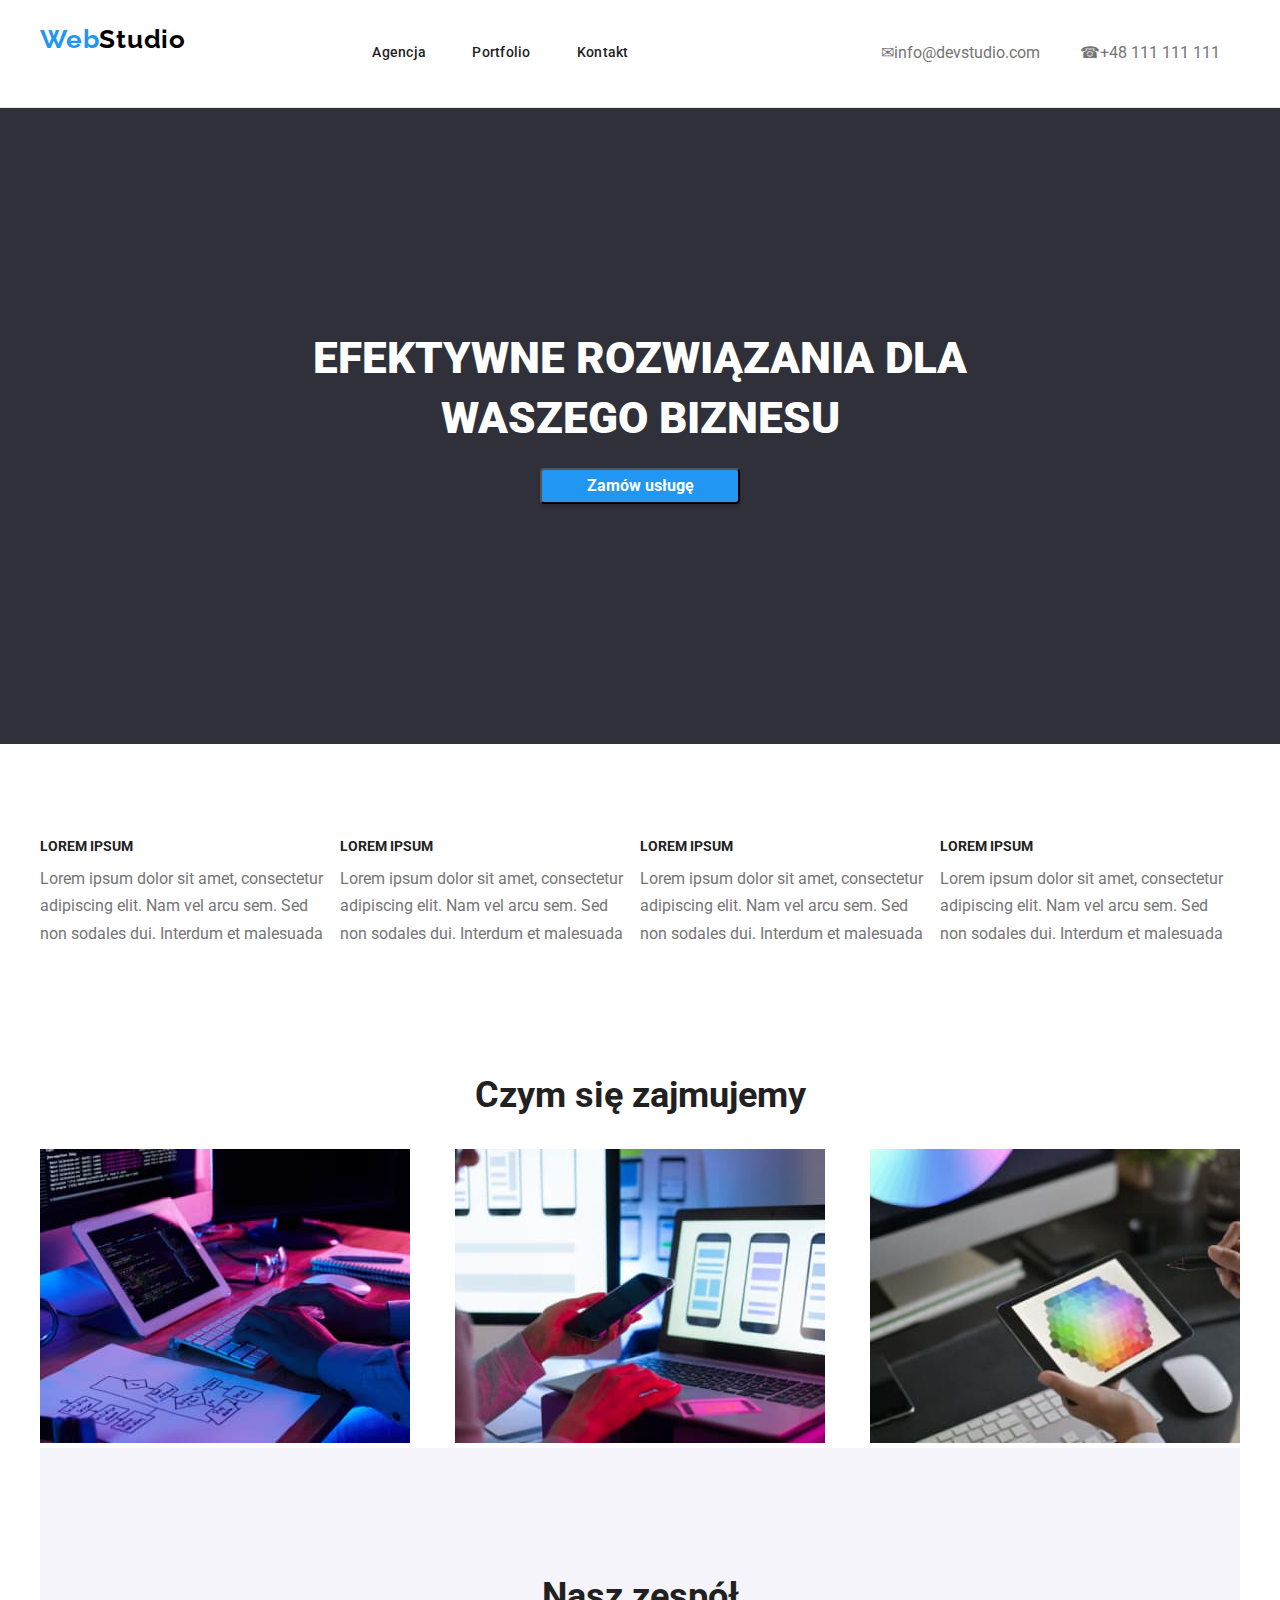
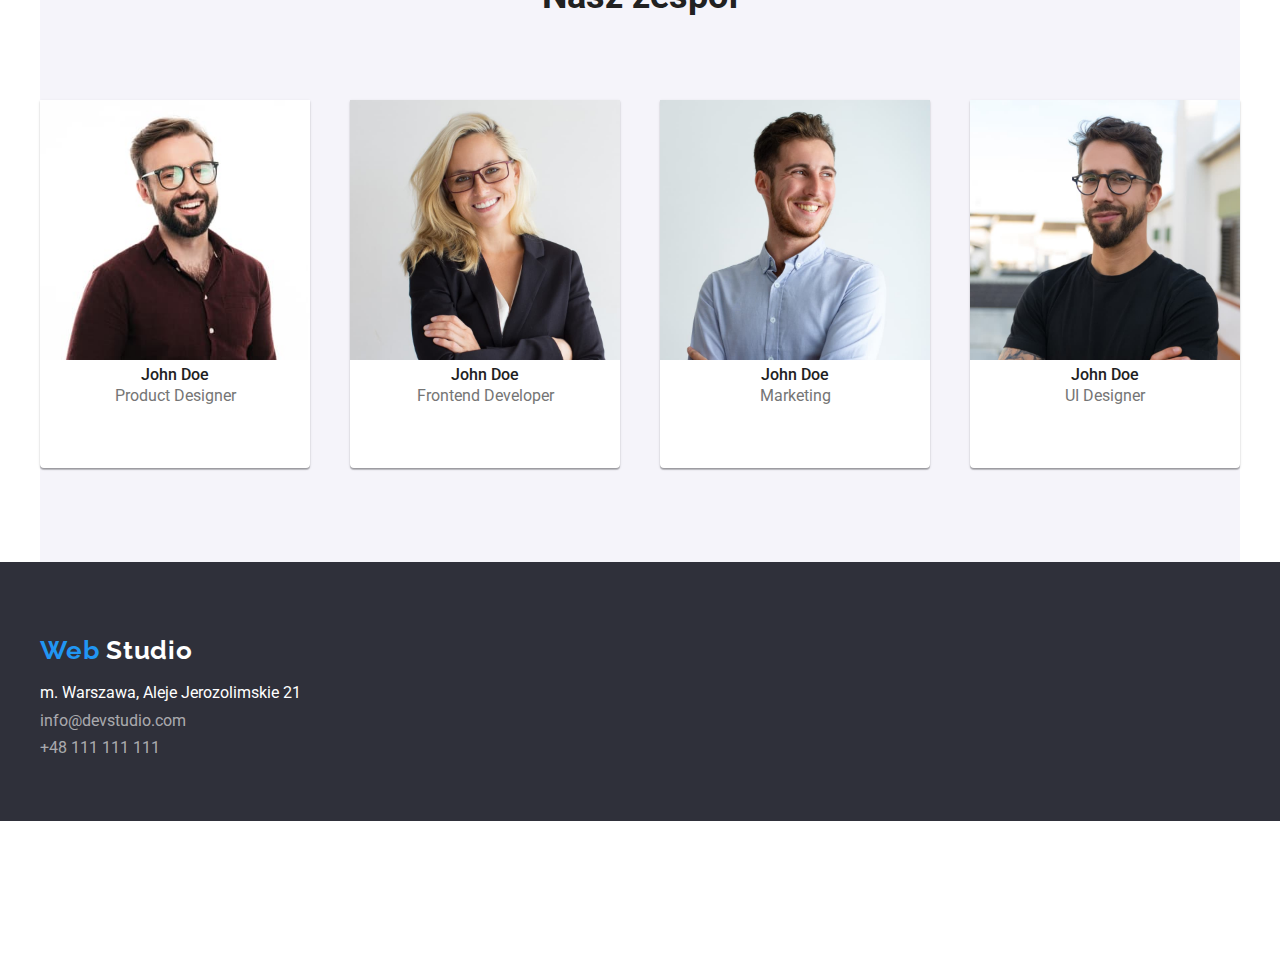
==== commit d98dda64: "changes" ====
--- a/index.html
+++ b/index.html
@@ -210,5 +210,8 @@
         </ul>
       </div>
     </footer>
+    <svg>
+      <use href=""> </use>
+    </svg>
   </body>
 </html>
--- a/css/styles2.css
+++ b/css/styles2.css
@@ -7,8 +7,8 @@
 p,
 ul,
 figure {
-  padding: 0;
-  margin: 0;
+  padding:0;
+  margin: auto;;
 }
 
 body {
@@ -19,7 +19,7 @@
 }
 
 .container {
-  padding:0px 100px;
+  width:1200px;
   margin: auto;
 }
 
@@ -90,6 +90,7 @@
   color: #757575;
   display: flex;
   align-items: center;
+  padding:20px;
 }
 
 .mailto a:hover,
@@ -134,6 +135,7 @@
   align-items: center;
   text-align: center;
   width: 200px;
+
 }
 
 .text-infoset{
@@ -337,4 +339,7 @@
 
 .topic {
   width: 696px;
-}
+  padding:20px;
+}
+
+
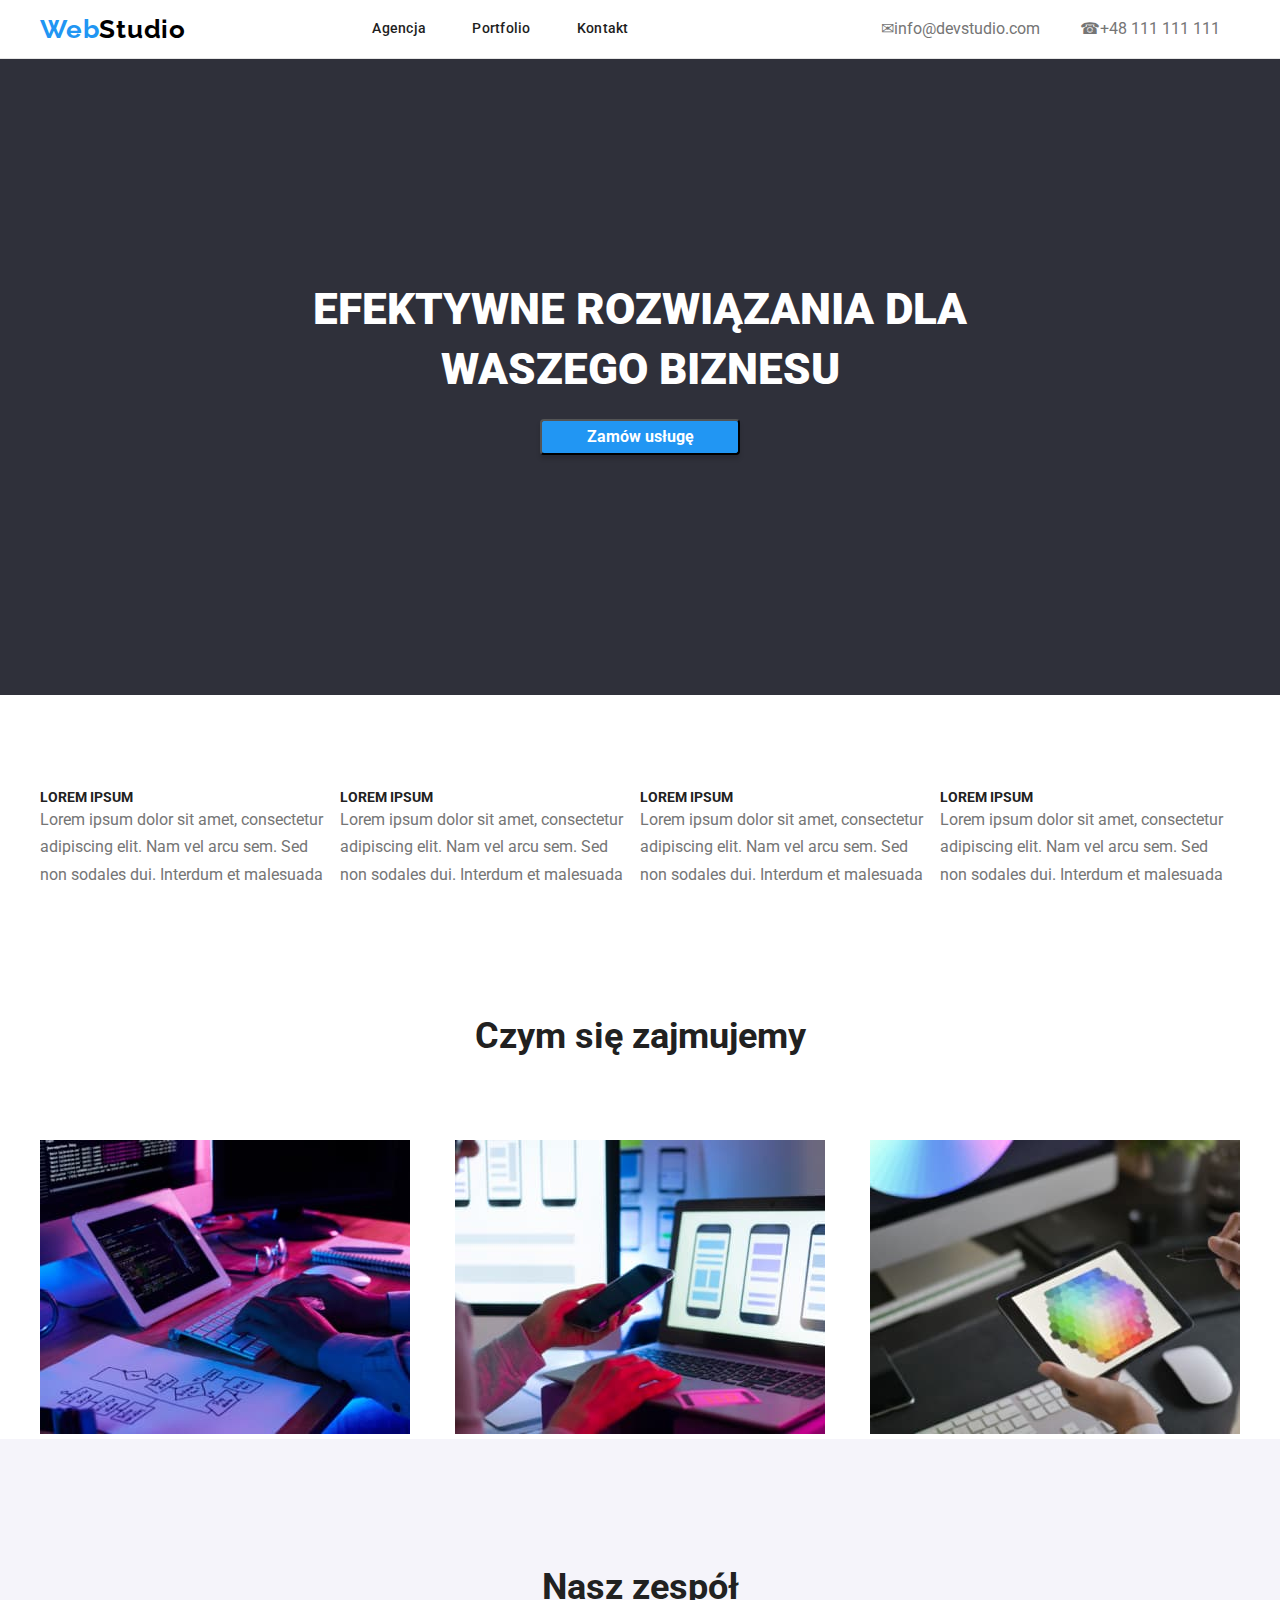
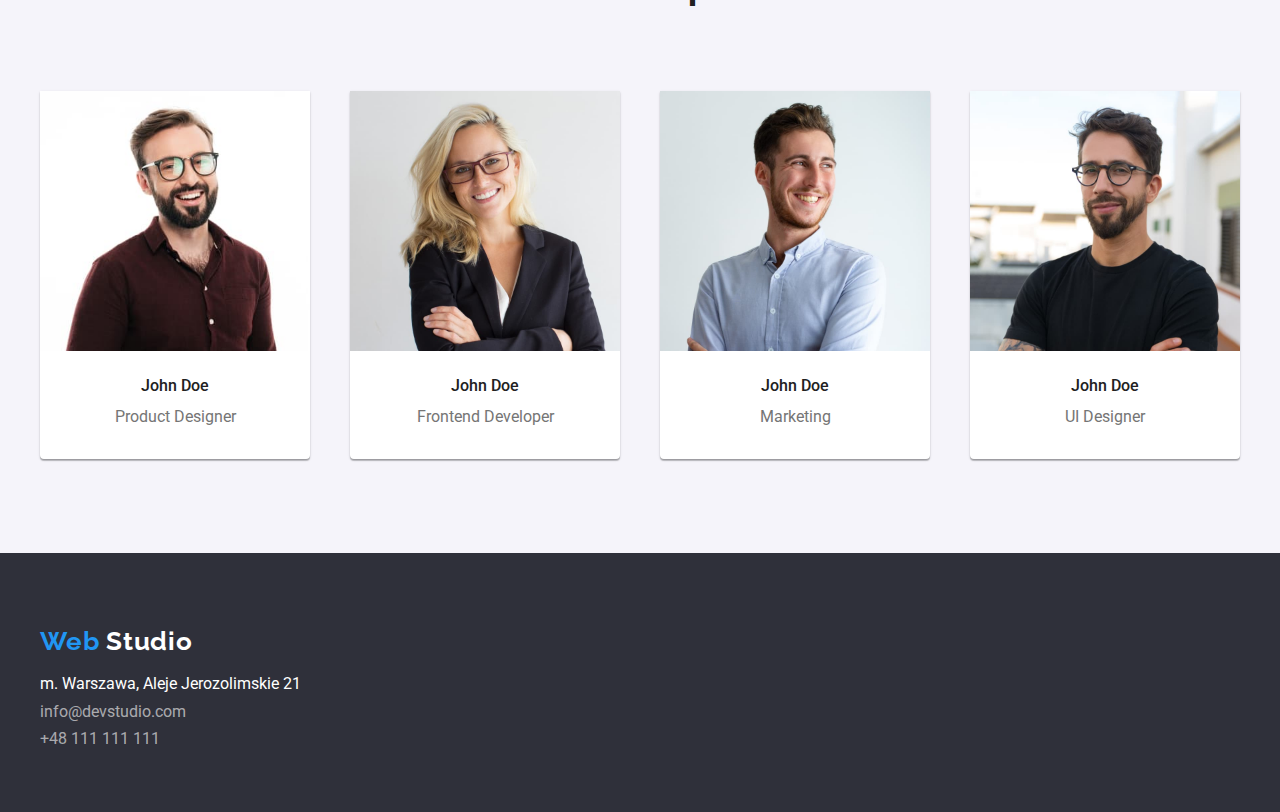
==== commit dbefff77: "uddate changes" ====
--- a/index.html
+++ b/index.html
@@ -111,8 +111,8 @@
         </div>
       </section>
 
-      <section class="container team-index">
-        <div>
+      <section class="team-index">
+        <div class="container">
           <h2>Nasz zespół</h2>
           <ul>
             <li>
@@ -210,8 +210,5 @@
         </ul>
       </div>
     </footer>
-    <svg>
-      <use href=""> </use>
-    </svg>
   </body>
 </html>
--- a/css/styles2.css
+++ b/css/styles2.css
@@ -42,10 +42,11 @@
 
 header ul {
   justify-content: space-between;
+  align-items:center;
 }
 
 header {
-  padding: 24px 0px 25px;
+  padding: 11px 0px px;
   border-bottom: thin solid #e5e5e5;
 }
 
@@ -150,7 +151,7 @@
   line-height: 1.172em;
   text-transform: uppercase;
   color: #212121;
-  padding-bottom: 10px;
+  
 }
 .text-info p {
   color: #757575;
@@ -174,6 +175,7 @@
   line-height: 3em;
   text-align: center;
   color: #212121;
+  padding-bottom:50px;
 }
 .occupation-index img {
   width: 370px;
@@ -220,12 +222,14 @@
   line-height: 1.357em;
   text-align: center;
   color: #212121;
+  padding-top:20px;
 }
 .job-index {
   font-size: 16px;
   line-height: 1.188em;
   text-align: center;
   color: #757575;
+  padding-top:10px;
 }
 
 footer {
